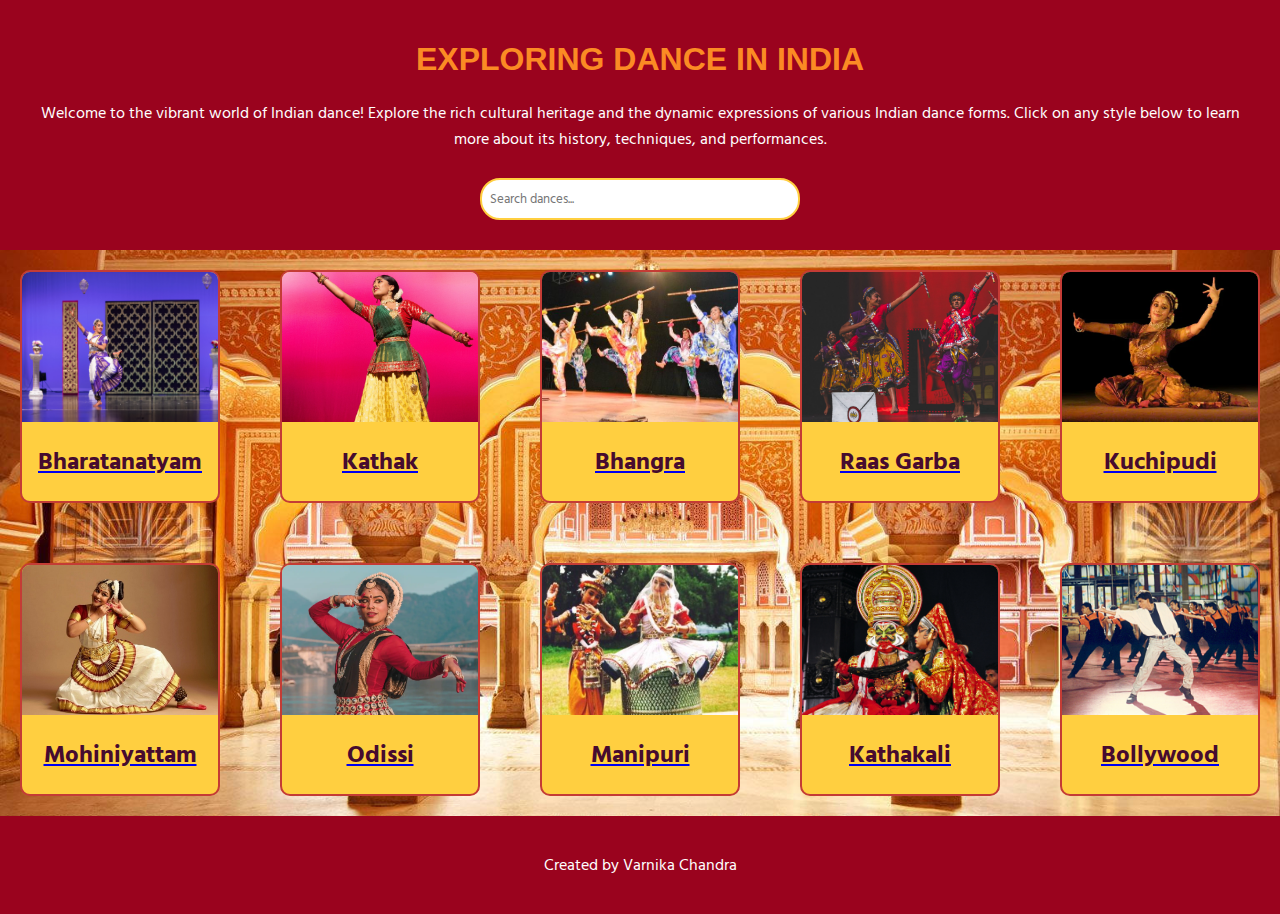
==== index.html @ 6cabc454 "Add files via upload" ====
<!DOCTYPE html>
<html lang="en">
<head>
    <meta charset="UTF-8">
    <meta name="viewport" content="width=device-width, initial-scale=1.0, maximum-scale=2.0, user-scalable=yes">
    <link href="https://fonts.cdnfonts.com/css/samarkan" rel="stylesheet">
    <link rel="preconnect" href="https://fonts.googleapis.com">
    <link rel="preconnect" href="https://fonts.gstatic.com" crossorigin>
    <link href="https://fonts.googleapis.com/css2?family=Hind+Siliguri:wght@300;400;500;600;700&display=swap" rel="stylesheet">
    <link rel="stylesheet" href="css/style.css">
    <title>Indian Dance Styles</title>
</head>
<body>
    <a href="#dance-list" class="skip-link">Skip to Main Content</a>
    <header>
        <h1>EXPLORING DANCE IN INDIA</h1>
        <p>Welcome to the vibrant world of Indian dance! Explore the rich cultural heritage and the dynamic expressions of various Indian dance forms. Click on any style below to learn more about its history, techniques, and performances.</p>
        <div class="search-container">
            <input type="text" id="searchBox" placeholder="Search dances..." aria-label="Search dances">
        </div>
    </header>
    
    <div id="dance-list" class="dance-list">
        <!-- Dance styles will be dynamically loaded here -->
    </div>

    <footer>
        <p>Created by Varnika Chandra</p>
    </footer>

    <script src="js/script.js"></script>
</body>
</html>
---- css/style.css ----
@import url('https://fonts.cdnfonts.com/css/samarkan');
.hind-siliguri-light {
    font-family: "Hind Siliguri", sans-serif;
    font-weight: 300;
    font-style: normal;
}
  
.hind-siliguri-regular {
    font-family: "Hind Siliguri", sans-serif;
    font-weight: 400;
    font-style: normal;
}
  
.hind-siliguri-medium {
    font-family: "Hind Siliguri", sans-serif;
    font-weight: 500;
    font-style: normal;
}
  
.hind-siliguri-semibold {
    font-family: "Hind Siliguri", sans-serif;
    font-weight: 600;
    font-style: normal;
}
  
.hind-siliguri-bold {
    font-family: "Hind Siliguri", sans-serif;
    font-weight: 700;
    font-style: normal;
}

a:focus, button:focus, input:focus, textarea:focus, select:focus {
    outline: 3px solid #5b9dd9;
    outline-offset: 2px;
}


.skip-link {
    position: absolute;
    left: -10000px;
    top: auto;
    width: 1px;
    height: 1px;
    overflow: hidden;
    z-index: -100;
    transition: left 0.3s ease, top 0.3s ease;
    font-family: "Hind Siliguri", sans-serif; 
    color: #5a2a27;
}

.skip-link:focus {
    left: 10px; 
    top: 10px; 
    width: auto;
    height: auto;
    overflow: visible;
    z-index: 10000;
    padding: 10px;
    background: #FFF; 
    border: 1px solid #5a2a27; 
    text-align: center;
    font-size: 1em; 
}
 

  
          
body{
  font-family: "Hind Siliguri", sans-serif; 
  font-weight:700px;
  margin: 0;
  padding: 0;
  /*background: #fffbe7; */
  background-image: url("../images/background.jpeg");
  background-position: center;
  background-repeat: no-repeat;
  background-size: cover;
  background-attachment:fixed;
  color: #5a2a27; 
}

header, footer {
    background: #9A031E;
    color: white;
    padding: 20px 40px;
    text-align: center;
}

header h1 {
    font-family: 'Samarkan', Arial, sans-serif;  
    color: #FB8B24; 
    
}

h2{
    color:#460B2F;
}

.dance-list {
    display: grid;
    grid-template-columns: repeat(auto-fill, minmax(200px, 1fr));
    gap: 60px;
    padding: 20px;
    justify-content: center;
}

.dance-item {
    background: #ffcf40; 
    border: 2px solid #c43c35; 
    border-radius: 10px;
    overflow: hidden;
    transition: transform 0.3s ease;
}
.dance-item h2 {
    font-weight: 700;  
    text-decoration: none;
    color:#460B2F;  
    text-align: center;  
    margin: 12px 0 20px;  
    transition: color 0.3s ease; 
}


.dance-item:hover {
    transform: translateY(-5px); 
}

.dance-item img {
    width: 100%;
    height: 150px; /* Fixed height for all images */
    object-fit: cover; /* Ensures the image covers the div size */
}


.search-container {
    text-align: center;
    margin: 10px 0;
}

#searchBox {
    font-family: "Hind Siliguri", sans-serif; 
    padding: 8px;
    margin-top: 10px;
    width: 300px;
    border: 2px solid #ffcf40;
    border-radius: 20px;
}


.card {
  width: 300px;
  margin: 15px;
  box-shadow: 0 4px 8px rgba(0,0,0,0.15);
  transition: transform 0.3s ease, box-shadow 0.3s ease;
  border-radius: 8px;
  overflow: hidden;
  cursor: pointer;
}

.card-image img {
  width: 100%;
  height: 200px; /* Fixed height for consistent display */
  object-fit: cover; /* Ensures the image covers the area nicely */
  transition: transform 0.3s ease;
}

.card-content {
  background: white;
  padding: 20px;
  text-align: center;
}

.card:hover {
  transform: translateY(-10px);
  box-shadow: 0 12px 20px rgba(0,0,0,0.2);
}

.card:hover .card-image img {
  transform: scale(1.1);
}


@media (max-width: 600px) {
    .dance-list {
        grid-template-columns: repeat(auto-fill, minmax(150px, 1fr));
    }
}

@media (max-width: 800px) {
    body {
        font-size: 1.25rem; /* Increase base font size on smaller screens */
    }
}
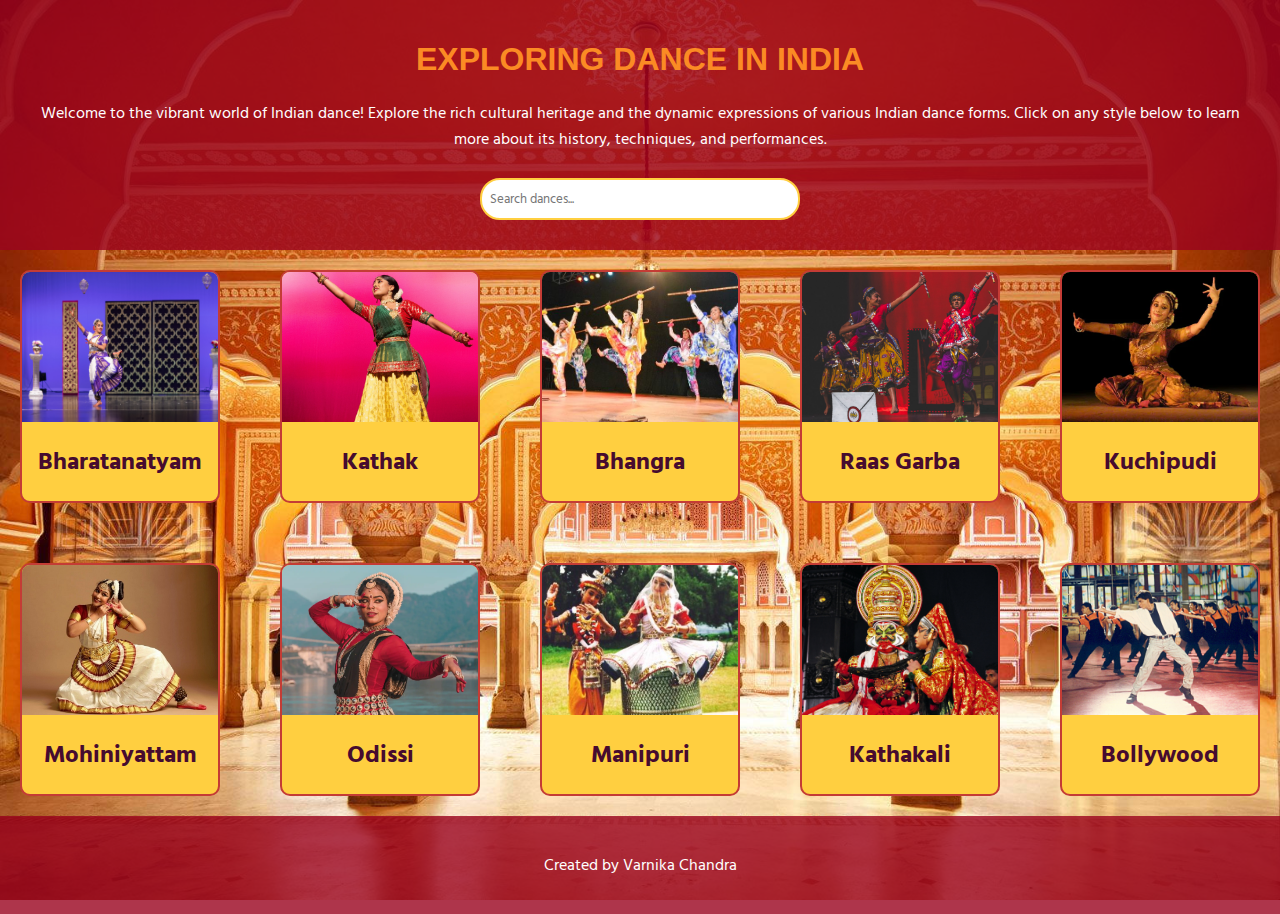
==== commit d6920805: "f" ====
--- a/index.html
+++ b/index.html
@@ -12,9 +12,10 @@
 </head>
 <body>
     <a href="#dance-list" class="skip-link">Skip to Main Content</a>
-    <header>
+    <header id="animatedHeader">
         <h1>EXPLORING DANCE IN INDIA</h1>
         <p>Welcome to the vibrant world of Indian dance! Explore the rich cultural heritage and the dynamic expressions of various Indian dance forms. Click on any style below to learn more about its history, techniques, and performances.</p>
+        <!-- <img src="images/Indian.gif" alt="Exploring Dance in India" /> -->
         <div class="search-container">
             <input type="text" id="searchBox" placeholder="Search dances..." aria-label="Search dances">
         </div>
--- a/css/style.css
+++ b/css/style.css
@@ -78,9 +78,17 @@
   background-attachment:fixed;
   color: #5a2a27; 
 }
-
+.bubble-text {
+    background-color: #9A031E; /* Solid red background */
+    color: white;
+    display: inline-block; /* Makes the div inline so it wraps content */
+    padding: 10px 20px; /* Adds space inside the bubble */
+    border-radius: 25px; /* Gives the bubble rounded corners */
+    margin: 10px 0; /* Optional: adds some space around the bubble */
+}
 header, footer {
-    background: #9A031E;
+    background-color: rgba(154, 3, 30, 0.8);
+    /*background: #9A031E;*/
     color: white;
     padding: 20px 40px;
     text-align: center;
@@ -176,8 +184,64 @@
 }
 
 .card:hover .card-image img {
+ box-shadow: 0 4px 8px rgba(0, 0, 0, 0.2);
   transform: scale(1.1);
 }
+
+/*
+.dance-item {
+    text-align: center;
+    transition: transform 0.5s ease-in-out;
+    display: block;
+    margin: 10px;
+    text-decoration: none;
+    overflow: hidden; 
+  }
+  
+  .dance-item div {
+    transition: padding 0.5s ease-in-out;
+    padding: 20px; 
+  }
+  
+  .dance-item img {
+    transition: opacity 0.5s ease-in-out, transform 0.5s ease-in-out;
+    opacity: 0; 
+    transform: scale(0.5); 
+    width: 100%; 
+  }
+  
+  .dance-item:hover img {
+    opacity: 1; 
+    transform: scale(1); 
+  }
+  
+  .dance-item h2 {
+    transition: transform 0.5s ease-in-out, opacity 0.5s ease-in-out;
+    transform: translateY(-20px); 
+  }
+  
+  .dance-item:hover h2 {
+    transform: translateY(0); 
+    opacity: 1; 
+    text-align: center;
+  }
+*/
+.dance-item {
+    text-decoration: none;
+  }
+  @keyframes fadeInUp {
+    from {
+      opacity: 0;
+      transform: translateY(20px);
+    }
+    to {
+      opacity: 1;
+      transform: translateY(0);
+    }
+  }
+  .fade-in-up {
+    animation: fadeInUp 1s ease-out;
+  }
 
 
 @media (max-width: 600px) {
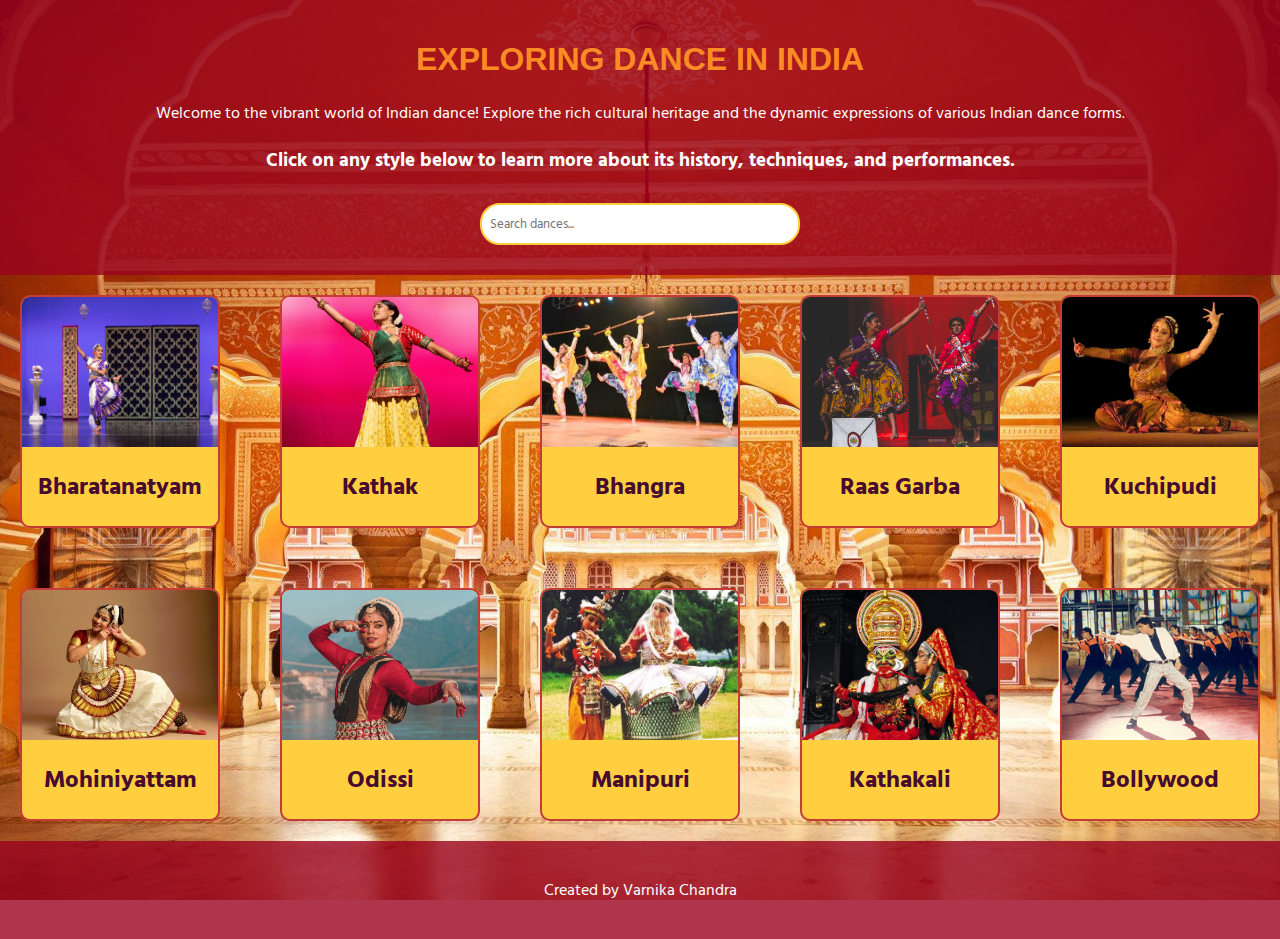
==== commit cffa3dbe: "f" ====
--- a/index.html
+++ b/index.html
@@ -14,7 +14,9 @@
     <a href="#dance-list" class="skip-link">Skip to Main Content</a>
     <header id="animatedHeader">
         <h1>EXPLORING DANCE IN INDIA</h1>
-        <p>Welcome to the vibrant world of Indian dance! Explore the rich cultural heritage and the dynamic expressions of various Indian dance forms. Click on any style below to learn more about its history, techniques, and performances.</p>
+        <p>Welcome to the vibrant world of Indian dance! Explore the rich cultural heritage and the dynamic expressions of various Indian dance forms.
+             </p>
+       <h3> Click on any style below to learn more about its history, techniques, and performances.</h3>
         <!-- <img src="images/Indian.gif" alt="Exploring Dance in India" /> -->
         <div class="search-container">
             <input type="text" id="searchBox" placeholder="Search dances..." aria-label="Search dances">
@@ -22,8 +24,8 @@
     </header>
     
     <div id="dance-list" class="dance-list">
-        <!-- Dance styles will be dynamically loaded here -->
     </div>
+    <object id="indiaMap" type="image/svg+xml" data="assets/india.svg" style="display:none;"></object>
 
     <footer>
         <p>Created by Varnika Chandra</p>
--- a/css/style.css
+++ b/css/style.css
@@ -62,7 +62,6 @@
     font-size: 1em; 
 }
  
-
   
           
 body{
@@ -103,6 +102,9 @@
 h2{
     color:#460B2F;
 }
+h3{
+    color:white;
+}
 
 .dance-list {
     display: grid;
@@ -226,23 +228,13 @@
     text-align: center;
   }
 */
+
 .dance-item {
     text-decoration: none;
-  }
-  @keyframes fadeInUp {
-    from {
-      opacity: 0;
-      transform: translateY(20px);
-    }
-    to {
-      opacity: 1;
-      transform: translateY(0);
-    }
-  }
-  .fade-in-up {
-    animation: fadeInUp 1s ease-out;
-  }
-
+}
+
+
+ 
 
 @media (max-width: 600px) {
     .dance-list {
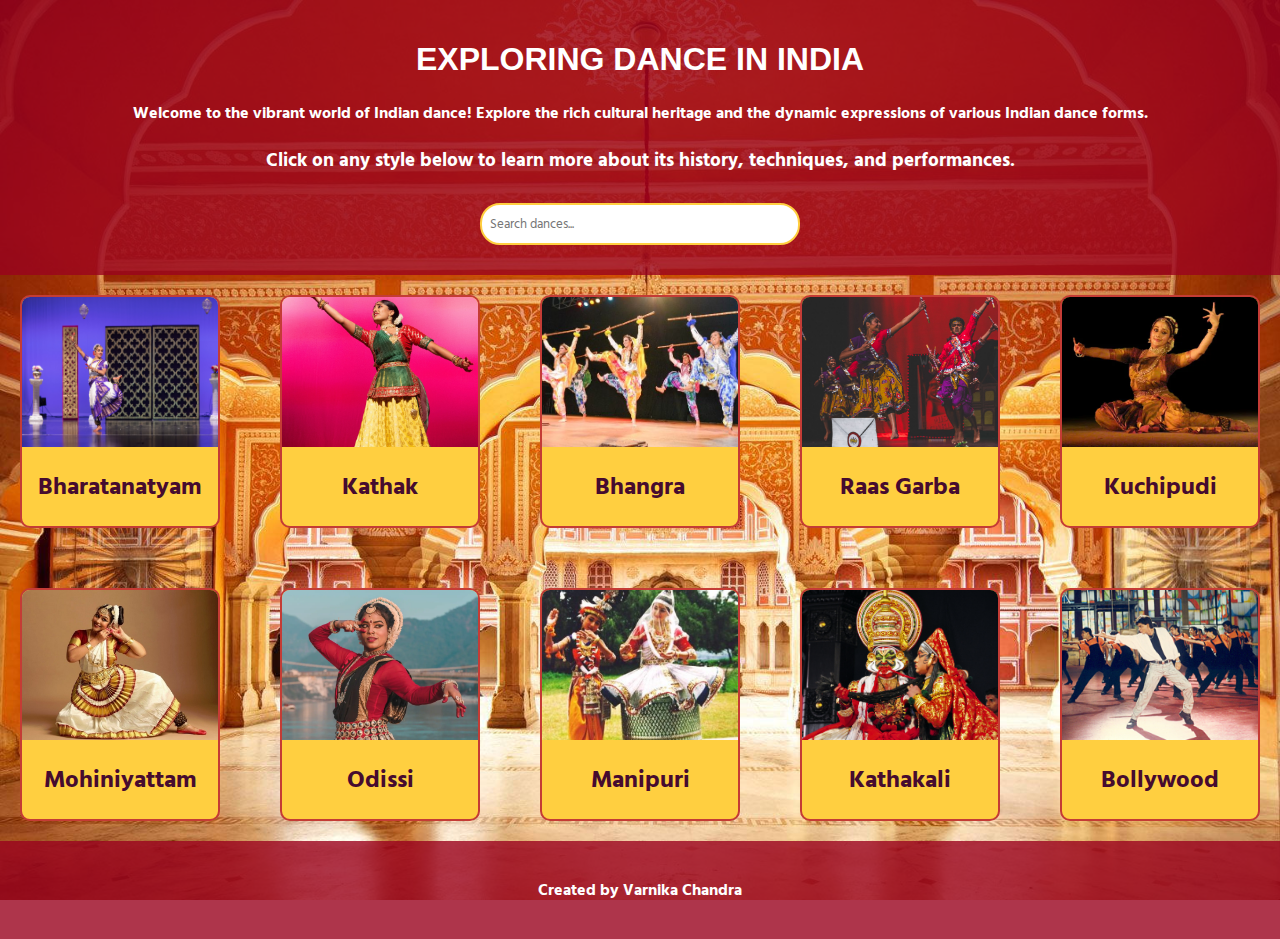
==== commit 45935478: "f" ====
--- a/index.html
+++ b/index.html
@@ -17,7 +17,6 @@
         <p>Welcome to the vibrant world of Indian dance! Explore the rich cultural heritage and the dynamic expressions of various Indian dance forms.
              </p>
        <h3> Click on any style below to learn more about its history, techniques, and performances.</h3>
-        <!-- <img src="images/Indian.gif" alt="Exploring Dance in India" /> -->
         <div class="search-container">
             <input type="text" id="searchBox" placeholder="Search dances..." aria-label="Search dances">
         </div>
--- a/css/style.css
+++ b/css/style.css
@@ -66,7 +66,7 @@
           
 body{
   font-family: "Hind Siliguri", sans-serif; 
-  font-weight:700px;
+  font-weight:700;
   margin: 0;
   padding: 0;
   /*background: #fffbe7; */
@@ -78,7 +78,7 @@
   color: #5a2a27; 
 }
 .bubble-text {
-    background-color: #9A031E; /* Solid red background */
+    background-color: #9A031E; 
     color: white;
     display: inline-block; /* Makes the div inline so it wraps content */
     padding: 10px 20px; /* Adds space inside the bubble */
@@ -95,13 +95,14 @@
 
 header h1 {
     font-family: 'Samarkan', Arial, sans-serif;  
-    color: #FB8B24; 
+    color: white; 
     
 }
 
 h2{
     color:#460B2F;
 }
+
 h3{
     color:white;
 }
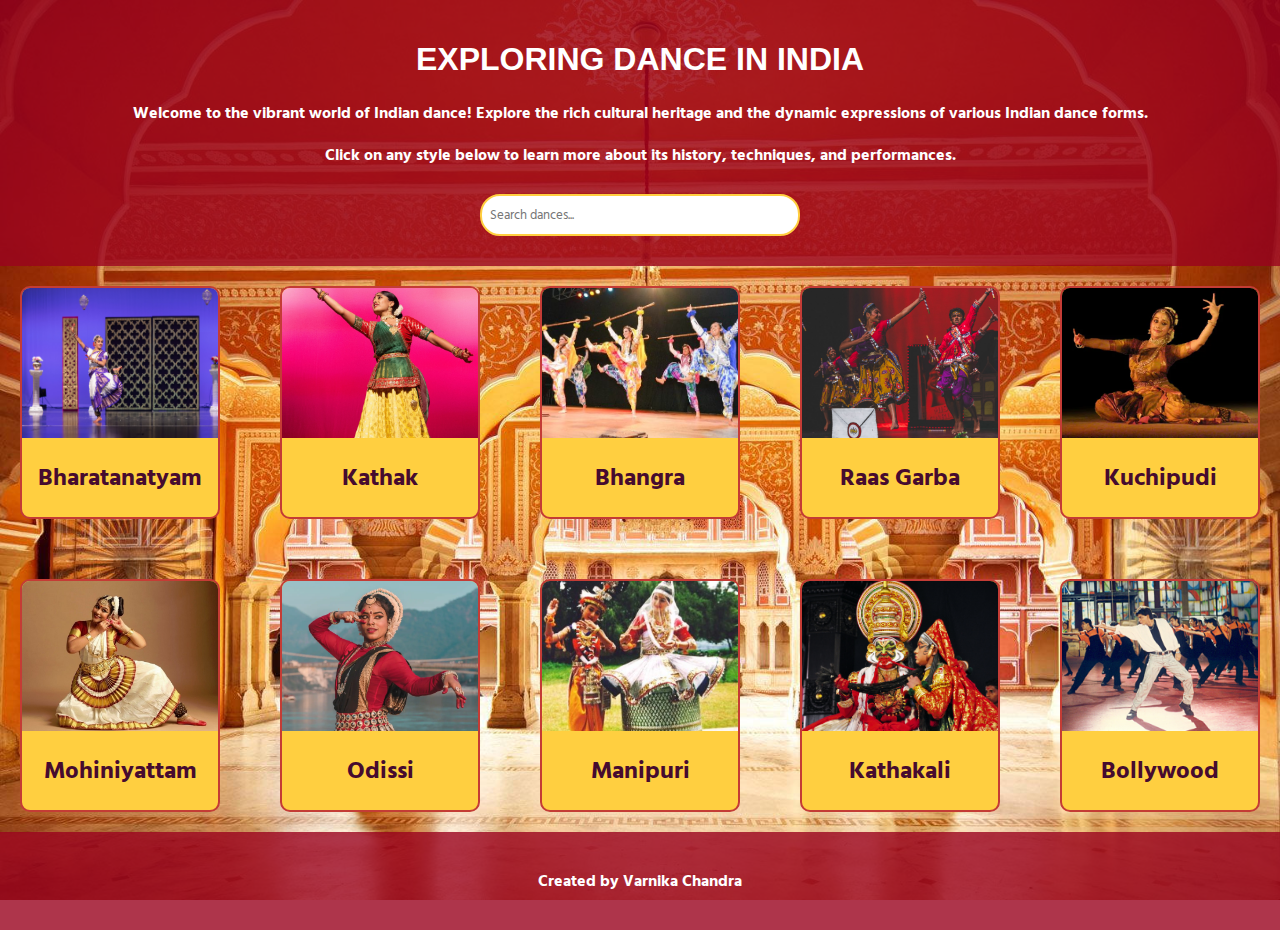
==== commit 999dfe7d: "f" ====
--- a/index.html
+++ b/index.html
@@ -16,7 +16,7 @@
         <h1>EXPLORING DANCE IN INDIA</h1>
         <p>Welcome to the vibrant world of Indian dance! Explore the rich cultural heritage and the dynamic expressions of various Indian dance forms.
              </p>
-       <h3> Click on any style below to learn more about its history, techniques, and performances.</h3>
+       <p> Click on any style below to learn more about its history, techniques, and performances.</p>
         <div class="search-container">
             <input type="text" id="searchBox" placeholder="Search dances..." aria-label="Search dances">
         </div>
